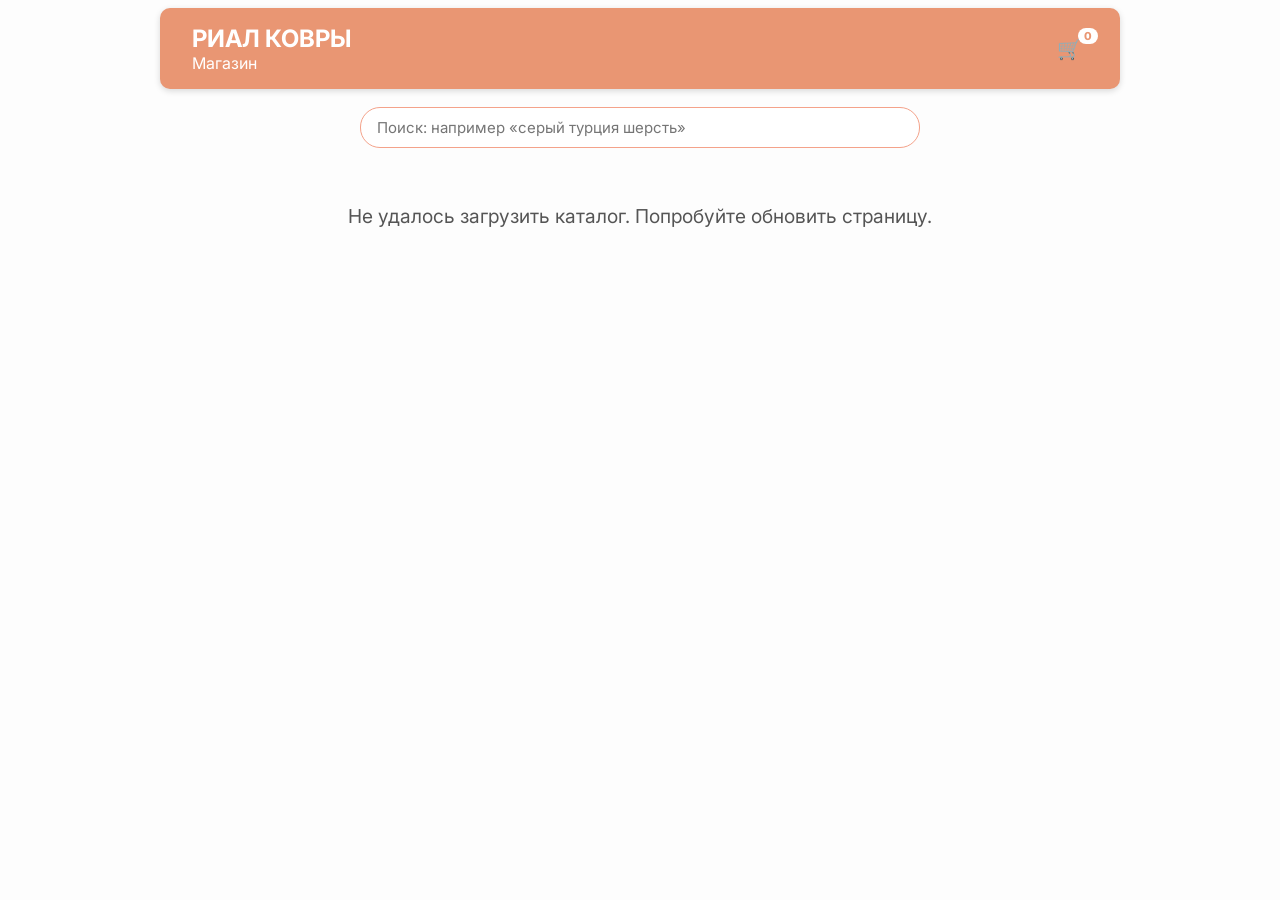
==== shop.html @ f269d0b3 "Add files via upload" ====
<!DOCTYPE html>
<html lang="ru"><head><meta charset="UTF-8"><meta name="viewport" content="width=device-width,initial-scale=1">
<title>РИАЛ КОВРЫ</title><link rel="stylesheet" href="shop.css"></head>
<body>
<div class="Header"><header>
  <div><a href="index.html" style="text-decoration:none;color:#fff;margin:0"><h1>РИАЛ КОВРЫ</h1></a><p>Магазин</p></div>
  <div class="hbtns">
    <button class="ibtn" id="cartBtn">🛒<span class="badge" id="cartCount">0</span></button>
  </div>
</header></div>

<div class="search"><input id="q" type="search" placeholder="Поиск: например «серый турция шерсть»"></div>
<div class="dropboxes" id="filters"></div>

<main><div id="empty" class="empty" hidden>Данных ковров пока что нет. Но у нас есть множество других!</div>
<div id="cardsContainer"></div></main>

<!-- Модальное окно товара -->
<div id="productModal" class="overlay"><div class="modal">
  <button class="close" id="closeModal">X</button>
  <div class="grayBack"><button class="lrBtn" id="prev">←</button><img id="gImg" alt=""><button class="lrBtn" id="next">→</button></div>
  <div class="texts"><h1 id="mTitle"></h1><div class="tag">Характеристики</div>
    <div class="despretion" id="mSpecs"></div><p class="Cost" id="mPrice"></p>
    <button class="Buy" id="mBuy">Добавить в корзину</button></div>
</div></div>

<!-- Корзина -->
<aside class="drawer" id="drawer">
  <div style="display:flex;justify-content:space-between;align-items:center"><h2>Корзина</h2><button class="btn gray" id="closeCart">✕</button></div>
  <div class="list" id="cartList"></div>
  <p class="Cost" id="cartTotal"></p>
  <button class="btn" id="clearCart">Очистить</button>
</aside>

<div class="alert hidden" id="alertBox"></div>

<script src="common.js"></script>
<script>
const $=id=>document.getElementById(id);
let products=[],cur=null,idx=0;
const DB={get(k,d){try{return JSON.parse(localStorage.getItem(k))??d}catch{return d}},set(k,v){localStorage.setItem(k,JSON.stringify(v))}};
let cart=DB.get('cart',[]);            // [{id,count}] — хранится в браузере
const state={q:'',sort:'pop',size:'all',made:'all',color:'all',pattern:'all'};

function saveCart(){DB.set('cart',cart);renderCart()}
/* ---------- фильтры ---------- */
const uniq=a=>[...new Set(a)].sort();
function buildFilters(){
  const sel=(k,label,opts)=>`<div><label class="dropbox-label">${label}</label><select class="dropbox" data-k="${k}"><option value="all">все</option>${opts.map(o=>`<option value="${esc(o[0])}" ${state[k]===o[0]?'selected':''}>${esc(o[1])}</option>`).join('')}</select></div>`;
  const d=x=>[x,x];
  $('filters').innerHTML=
    sel('size','Размер',uniq(products.map(sizeOf)).map(d))+
    sel('made','Производство',uniq(products.map(p=>p.made)).map(d))+
    sel('color','Расцветка',uniq(products.map(p=>p.color)).map(d))+
    sel('pattern','Узор',[['yes','есть'],['no','нет']])+
    `<div><label class="dropbox-label">Сортировка</label><select class="dropbox" data-k="sort">
      <option value="pop" ${state.sort==='pop'?'selected':''}>Популярные</option>
      <option value="asc" ${state.sort==='asc'?'selected':''}>Сначала дешевле</option>
      <option value="desc" ${state.sort==='desc'?'selected':''}>Сначала дороже</option></select></div>
    <div style="align-self:end"><button class="btn light" id="reset">Сбросить</button></div>`;
  document.querySelectorAll('[data-k]').forEach(s=>s.onchange=()=>{state[s.dataset.k]=s.value;render()});
  $('reset').onclick=()=>{Object.assign(state,{q:'',sort:'pop',size:'all',made:'all',color:'all',pattern:'all'});$('q').value='';buildFilters();render()};
}

/* ---------- поиск: слова из запроса ищутся по названию и характеристикам ---------- */
function score(p,words){
  const hay=(p.title+' '+sizeOf(p)+' '+p.width+' '+p.length+' '+p.made+' '+p.color+' '+p.materials+' '+p.density+' '+(p.pattern?'узор с узором':'без узора')).toLowerCase();
  return words.reduce((s,w)=>s+(hay.includes(w)?(p.title.toLowerCase().includes(w)?2:1):0),0);
}
function visible(){
  const words=state.q.toLowerCase().split(/\s+/).filter(Boolean);
  let list=products.filter(p=>
    (state.size==='all'||sizeOf(p)===state.size)&&(state.made==='all'||p.made===state.made)&&
    (state.color==='all'||p.color===state.color)&&(state.pattern==='all'||(state.pattern==='yes')===!!p.pattern))
    .map(p=>({p,s:words.length?score(p,words):0}));
  if(words.length)list=list.filter(x=>x.s>0);
  const by={pop:(a,b)=>(b.p.sales||0)-(a.p.sales||0),asc:(a,b)=>a.p.price-b.p.price,desc:(a,b)=>b.p.price-a.p.price}[state.sort];
  return list.sort((a,b)=>(b.s-a.s)||by(a,b)).map(x=>x.p);  // сначала самые подходящие, затем по выбранной сортировке
}
function render(){
  const list=visible();
  $('cardsContainer').innerHTML=list.map(p=>`<div class="card" data-id="${p.id}">
    <img src="${p.image}" loading="lazy" alt=""><h2 class="title">${esc(p.title)}</h2><p class="price">${fmt(p.price)}₽</p>
    <button class="btn" data-add="${p.id}">В корзину</button></div>`).join('');
  $('empty').hidden=list.length>0;
}
$('cardsContainer').onclick=e=>{
  const add=e.target.closest('[data-add]');if(add)return addToCart(add.dataset.add);
  const c=e.target.closest('.card');if(c)openModal(c.dataset.id);
};
$('q').oninput=e=>{state.q=e.target.value;render()};

/* ---------- модальное окно ---------- */
const imgs=()=>[cur.image,...(cur.images||[])];
function openModal(id){
  cur=products.find(p=>p.id===id);idx=0;
  $('mTitle').textContent=cur.title;
  $('mSpecs').innerHTML=specs(cur).map(([l,v])=>`<div><span>${l}</span><b>${esc(v)}</b></div>`).join('');
  $('mPrice').textContent=`Цена: ${fmt(cur.price)}₽`;showImg();
  $('mBuy').onclick=()=>addToCart(cur.id);productModal.classList.add('open');document.body.style.overflow='hidden';
}
function closeModal(){productModal.classList.remove('open');document.body.style.overflow=''}
function showImg(){const a=imgs();$('gImg').src=a[idx];$('prev').style.visibility=$('next').style.visibility=a.length>1?'visible':'hidden'}
$('next').onclick=()=>{idx=(idx+1)%imgs().length;showImg()};
$('prev').onclick=()=>{idx=(idx-1+imgs().length)%imgs().length;showImg()};
$('closeModal').onclick=closeModal;
productModal.onclick=e=>{if(e.target===productModal)closeModal()};
document.onkeydown=e=>{if(e.key==='Escape'){closeModal();drawer.classList.remove('open')}
  if(productModal.classList.contains('open')){if(e.key==='ArrowRight')$('next').click();if(e.key==='ArrowLeft')$('prev').click()}};

/* ---------- корзина ---------- */
function addToCart(id){
  const it=cart.find(x=>x.id===id);it?it.count++:cart.push({id,count:1});saveCart();toast('Товар добавлен в корзину');
}
function renderCart(){
  cart=cart.filter(x=>products.some(p=>p.id===x.id));   // удалённые админом товары пропадают
  let total=0,n=0;
  $('cartList').innerHTML=cart.length?cart.map(x=>{const p=products.find(p=>p.id===x.id);total+=p.price*x.count;n+=x.count;
    return `<div class="row"><img src="${p.image}" loading="lazy" alt=""><div class="n">${esc(p.title)}<br><small>${fmt(p.price)}₽</small></div>
    <div class="qty"><button data-d="-1" data-id="${x.id}">−</button> ${x.count} <button data-d="1" data-id="${x.id}">+</button></div></div>`}).join(''):'<p>Корзина пуста</p>';
  $('cartTotal').textContent=`Итого: ${fmt(total)}₽`;$('cartCount').textContent=n;
}
$('cartList').onclick=e=>{const b=e.target.closest('[data-d]');if(!b)return;
  const it=cart.find(x=>x.id===b.dataset.id);it.count+=+b.dataset.d;if(it.count<1)cart=cart.filter(x=>x!==it);saveCart()};
$('cartBtn').onclick=()=>drawer.classList.add('open');
$('closeCart').onclick=()=>drawer.classList.remove('open');
$('clearCart').onclick=()=>{cart=[];saveCart()};
function toast(t){const a=$('alertBox');a.textContent=t;a.classList.remove('hidden');clearTimeout(toast.t);toast.t=setTimeout(()=>a.classList.add('hidden'),2500)}

async function load(){
  try{products=await (await fetch('data/products.json?t='+Date.now())).json();buildFilters();render();renderCart()}
  catch{$('empty').textContent='Не удалось загрузить каталог. Попробуйте обновить страницу.';$('empty').hidden=false}
}
load();document.addEventListener('visibilitychange',()=>{if(!document.hidden)load()});
</script></body></html>
---- shop.css ----
@import url('https://fonts.googleapis.com/css2?family=Inter:wght@400;500;600;800&display=swap');
*{margin:0;box-sizing:border-box}
body{font-family:Inter,Arial,sans-serif;background:#fdfdfd;color:#4a4a4a}
.Header{display:flex;justify-content:center;position:sticky;top:0;z-index:100;padding-top:8px}
header{background:#e99673;color:#fff;padding:16px 32px;display:flex;justify-content:space-between;align-items:center;gap:16px;box-shadow:0 2px 6px rgba(0,0,0,.15);width:min(960px,92%);border-radius:10px}
header h1{font-size:24px}header p{font-size:16px}
.hbtns{display:flex;gap:14px;align-items:center}
.ibtn{background:none;border:0;color:#fff;font-size:20px;cursor:pointer;position:relative;transition:transform .2s;font-family:inherit}
.ibtn:hover{transform:scale(1.1)}
.badge{position:absolute;top:-8px;right:-10px;background:#fff;color:#e99673;border-radius:10px;font-size:11px;font-weight:800;padding:1px 6px}
.search{display:flex;justify-content:center;margin:18px 0 0}
.search input{width:min(560px,92%);padding:10px 16px;border:1px solid #F4A28A;border-radius:20px;font:15px Inter;outline:none}
.search input:focus,.dropbox:focus,.field:focus{border-color:#E27D60;box-shadow:0 0 0 3px rgba(226,125,96,.2)}
.dropboxes{display:flex;justify-content:center;flex-wrap:wrap;gap:16px 32px;margin:16px 12px 8px}
.dropbox-label{display:block;font-size:14px;font-weight:700;color:#2C2C2C;margin-bottom:3px}
.dropbox,.field{padding:5px 6px;font:15px Inter;color:#2C2C2C;background:#fff;border:1px solid #F4A28A;border-radius:6px;outline:none;transition:.2s}
.dropbox:hover{border-color:#E27D60;background:#FFF9F7}
.btn,.Buy{background:#f28c64;color:#fff;border:0;border-radius:8px;font:700 14px Inter;padding:10px 18px;cursor:pointer;transition:.2s}
.btn:hover{background:#dc6337}
.btn.light{background:#faa085;padding:6px 12px;font-size:12px}
.btn.gray{background:#dadada;color:#4a4a4a}
#cardsContainer{display:flex;justify-content:center;flex-wrap:wrap;padding:8px}
.card{background:linear-gradient(145deg,#ffdece,#ffe7de);border-radius:12px;box-shadow:0 4px 10px rgba(0,0,0,.1);padding:20px;text-align:center;margin:20px;width:209px;transition:.2s;cursor:pointer}
.card:hover{transform:translateY(-5px);box-shadow:0 8px 18px rgba(0,0,0,.15)}
.card img{width:132px;height:152px;object-fit:cover;background:#ddd;border-radius:8px;margin-bottom:15px}
.title{font-size:18px;font-weight:700;margin-bottom:10px}
.price{color:#555;font-weight:700;margin-bottom:15px}
.empty{text-align:center;margin:40px auto;font-size:1.2rem;color:#555}
.overlay{display:none;position:fixed;inset:0;background:rgba(0,0,0,.5);z-index:999;overflow:auto}
.overlay.open{display:block}
.modal{position:relative;margin:4vh auto;background:#fff;border-radius:20px;box-shadow:0 10px 20px rgba(0,0,0,.3);width:min(1100px,94%);display:flex;overflow:hidden}
.grayBack{background:#dadada;border-radius:20px;width:44%;display:flex;justify-content:center;align-items:center;gap:14px;padding:20px;min-height:520px}
.grayBack img{width:100%;max-width:340px;aspect-ratio:2/3;object-fit:cover;border-radius:7px}
.lrBtn{border-radius:50%;border:0;color:#fff;background:#E9967A;height:44px;width:44px;font-size:22px;cursor:pointer;flex:none}
.texts{flex:1;padding:24px 30px;display:flex;flex-direction:column;gap:14px}
.texts h1{font-size:34px;padding-right:50px}
.tag{background:#e99673;color:#fff;padding:10px;border-radius:10px;text-align:center}
.despretion{background:#dadada;padding:15px 20px;border-radius:10px;font-size:16px;display:flex;flex-direction:column;gap:6px}
.despretion div{display:flex;justify-content:space-between;gap:12px}
.Cost{font-size:25px;font-weight:600}
.Buy{height:56px;font-size:22px}.Buy:hover{background:#ea805d}
.close{position:absolute;top:12px;right:12px;height:44px;width:44px;border-radius:14px;border:0;background:#E9967A;font-size:24px;font-weight:800;color:#fff;cursor:pointer;z-index:2}
.drawer{position:fixed;top:0;right:0;height:100%;width:min(400px,100%);background:#fdf0eb;z-index:1000;box-shadow:-4px 0 14px rgba(0,0,0,.2);transform:translateX(105%);transition:transform .3s;display:flex;flex-direction:column;padding:18px;gap:12px}
.drawer.open{transform:none}
.drawer .list{flex:1;overflow:auto;display:flex;flex-direction:column;gap:10px}
.row{display:flex;gap:10px;align-items:center;background:#fff;border-radius:10px;padding:8px}
.row img{width:48px;height:60px;object-fit:cover;border-radius:6px}
.row .n{flex:1;font-weight:600;font-size:14px}
.qty button{width:24px;height:24px;border:0;border-radius:6px;background:#f28c64;color:#fff;cursor:pointer}
.alert{position:fixed;top:20px;left:50%;transform:translateX(-50%);background:#fc8d6b;color:#fff;padding:12px 24px;border-radius:8px;box-shadow:0 4px 12px rgba(0,0,0,.15);z-index:9999;transition:.5s;pointer-events:none}
.alert.hidden{opacity:0;transform:translate(-50%,-20px)}
.box{background:#fff;border-radius:16px;padding:24px;width:min(380px,92%);margin:12vh auto;display:flex;flex-direction:column;gap:10px;position:relative}
.wrap{width:min(1000px,94%);margin:20px auto;display:flex;flex-direction:column;gap:20px}
.panel{background:linear-gradient(145deg,#ffdece,#ffe7de);border-radius:12px;padding:20px;box-shadow:0 4px 10px rgba(0,0,0,.1)}
.grid{display:grid;grid-template-columns:repeat(auto-fit,minmax(200px,1fr));gap:12px;margin:12px 0}
.grid label{font-size:13px;font-weight:700;display:flex;flex-direction:column;gap:3px}
.thumbs{display:flex;flex-wrap:wrap;gap:8px;margin:8px 0}
.thumbs div{position:relative}.thumbs img{width:64px;height:80px;object-fit:cover;border-radius:6px}
.thumbs b{position:absolute;top:-6px;right:-6px;background:#E9967A;color:#fff;border-radius:50%;width:18px;height:18px;text-align:center;font-size:12px;cursor:pointer}
table{width:100%;border-collapse:collapse;background:#fff;border-radius:10px;overflow:hidden;font-size:14px}
th{background:#e99673;color:#fff}th,td{padding:8px;text-align:left}tr+tr td{border-top:1px solid #eee}
td img{width:40px;height:50px;object-fit:cover;border-radius:4px}
.tw{overflow-x:auto}
@media(max-width:760px){.modal{flex-direction:column}.grayBack{width:100%;min-height:0;padding:20px 8px}.texts h1{font-size:26px}header{padding:12px 16px}.card{width:150px;padding:12px;margin:8px}.card img{width:100px;height:120px}}
/* большое модальное окно */
.modal{width:min(1500px,97%);min-height:92vh;margin:2vh auto}
.grayBack{min-height:92vh}.grayBack img{max-width:560px}
.texts{padding:36px 44px;gap:20px;justify-content:center}
.texts h1{font-size:42px}.despretion{font-size:19px;padding:20px 26px;gap:10px}.Cost{font-size:30px}
.tag{font-size:18px;padding:12px}.Buy{height:64px;font-size:24px}
@media(max-width:760px){.modal{min-height:0;margin:1vh auto}.grayBack{min-height:0}.texts{padding:20px}.texts h1{font-size:26px}.despretion{font-size:15px}.Cost{font-size:22px}}
.login{display:flex;flex-direction:column;gap:10px;width:min(380px,92%);margin:12vh auto}
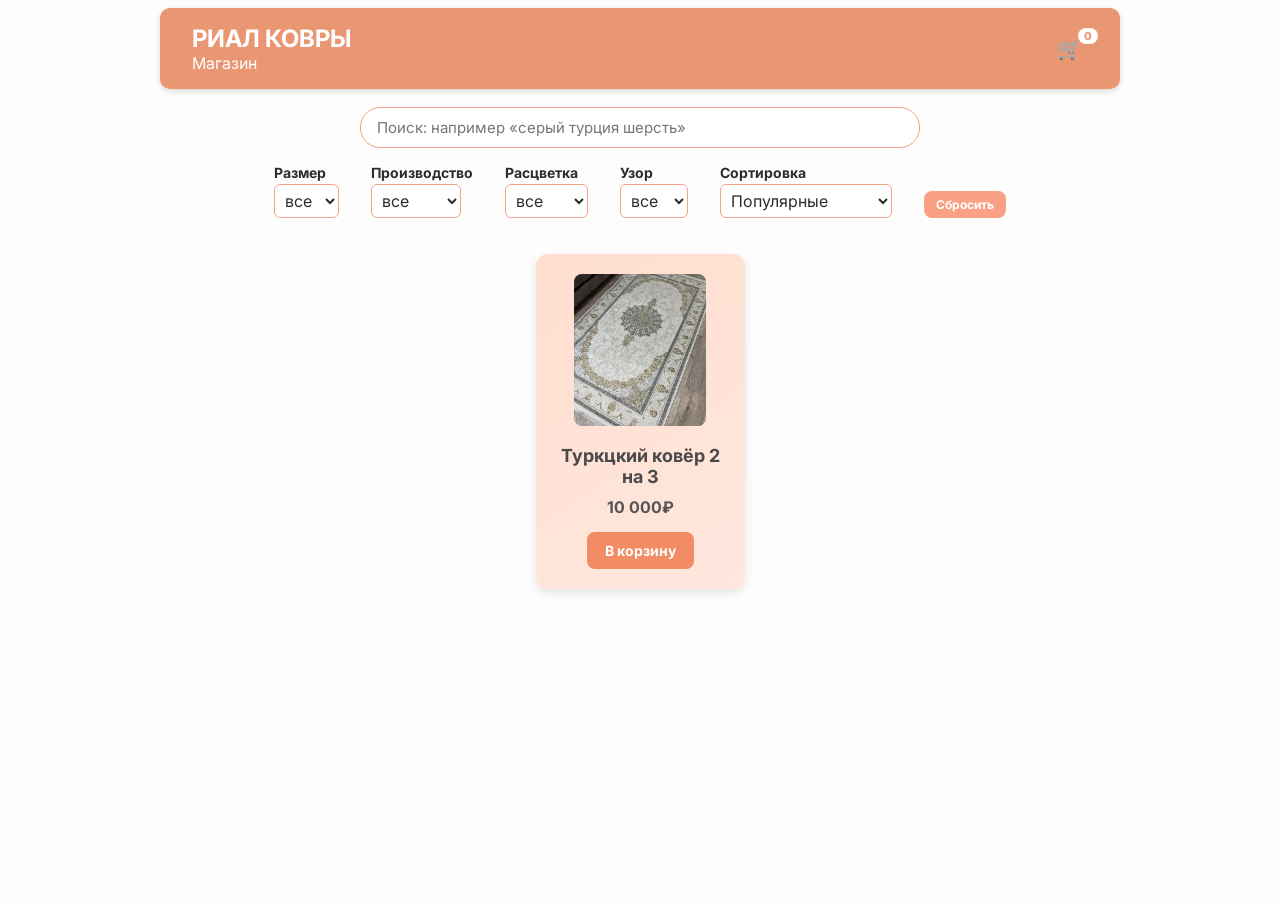
==== commit b2507dc3: "Add files via upload" ====
--- a/shop.html
+++ b/shop.html
@@ -1,5 +1,5 @@
 <!DOCTYPE html>
-<html lang="ru"><head><meta charset="UTF-8"><meta name="viewport" content="width=device-width,initial-scale=1">
+<html lang="ru"><head><meta charset="UTF-8"><meta name="viewport" content="width=device-width,initial-scale=1,viewport-fit=cover"><meta name="theme-color" content="#e99673">
 <title>РИАЛ КОВРЫ</title><link rel="stylesheet" href="shop.css"></head>
 <body>
 <div class="Header"><header>
@@ -29,12 +29,35 @@
   <div style="display:flex;justify-content:space-between;align-items:center"><h2>Корзина</h2><button class="btn gray" id="closeCart">✕</button></div>
   <div class="list" id="cartList"></div>
   <p class="Cost" id="cartTotal"></p>
-  <button class="btn" id="clearCart">Очистить</button>
+  <button class="Buy" id="checkout" style="height:48px;font-size:18px">Оформить заказ</button>
+  <button class="btn gray" id="clearCart">Очистить</button>
 </aside>
 
+<!-- Оформление заказа -->
+<div id="orderModal" class="overlay"><div class="box" style="width:min(440px,94%);margin:6vh auto">
+  <button class="close" style="width:34px;height:34px;font-size:16px" id="orderClose">X</button>
+  <div id="orderForm" style="display:flex;flex-direction:column;gap:10px">
+    <h2>Оформление заказа</h2>
+    <p id="orderSum" style="font-size:14px"></p>
+    <label class="dropbox-label">ФИО<input class="field" id="oName" autocomplete="name" style="width:100%;font-weight:400" placeholder="Иванов Иван Иванович"></label>
+    <label class="dropbox-label">Номер телефона<input class="field" id="oPhone" type="tel" autocomplete="tel" style="width:100%;font-weight:400" placeholder="+7 900 000-00-00"></label>
+    <label style="display:flex;gap:8px;align-items:center;font-size:15px"><input type="checkbox" id="oWa"> Есть WhatsApp на этом номере телефона</label>
+    <label style="display:flex;gap:8px;align-items:center;font-size:15px"><input type="checkbox" id="oMax"> Есть MAX на этом номере телефона</label>
+    <input id="oTrap" tabindex="-1" autocomplete="off" style="position:absolute;left:-9999px" aria-hidden="true">
+    <p id="oErr" style="color:#c0392b;font-size:13px"></p>
+    <button class="Buy" id="oSend" style="height:50px;font-size:20px">Отправить заказ</button>
+    <p style="font-size:12px">Оплата не на сайте: мы свяжемся с вами по указанному номеру и подтвердим заказ.</p>
+  </div>
+  <div id="orderDone" hidden style="text-align:center;display:none;flex-direction:column;gap:12px">
+    <h2 id="doneTitle"></h2><p id="doneText"></p>
+    <button class="btn" id="copyOrder" hidden>Скопировать заказ</button>
+    <button class="btn gray" id="doneClose">Закрыть</button>
+  </div>
+</div></div>
 <div class="alert hidden" id="alertBox"></div>
 
 <script src="common.js"></script>
+<script src="config.js"></script>
 <script>
 const $=id=>document.getElementById(id);
 let products=[],cur=null,idx=0;
@@ -127,6 +150,38 @@
 $('clearCart').onclick=()=>{cart=[];saveCart()};
 function toast(t){const a=$('alertBox');a.textContent=t;a.classList.remove('hidden');clearTimeout(toast.t);toast.t=setTimeout(()=>a.classList.add('hidden'),2500)}
 
+
+/* ---------- оформление заказа ---------- */
+function orderText(){let total=0;const lines=cart.map((x,i)=>{const p=products.find(p=>p.id===x.id);if(!p)return'';total+=p.price*x.count;
+  return `${i+1}. ${p.title} (${sizeOf(p)}) — ${x.count} × ${fmt(p.price)} ₽ = ${fmt(p.price*x.count)} ₽`}).filter(Boolean);return{text:lines.join('\n'),total}}
+const showForm=f=>{$('orderForm').style.display=f?'flex':'none';$('orderDone').style.display=f?'none':'flex'};
+$('checkout').onclick=()=>{
+  if(!cart.length)return toast('Корзина пуста');
+  const o=orderText();$('orderSum').textContent=`Товаров: ${cart.reduce((n,x)=>n+x.count,0)}, сумма: ${fmt(o.total)} ₽`;
+  $('oErr').textContent='';showForm(true);orderModal.classList.add('open');
+};
+const closeOrder=()=>orderModal.classList.remove('open');
+$('orderClose').onclick=$('doneClose').onclick=closeOrder;
+$('oSend').onclick=async()=>{
+  const name=$('oName').value.trim().replace(/\s+/g,' '),phone=$('oPhone').value.trim(),digits=phone.replace(/\D/g,'');
+  if(name.split(' ').length<2||name.length<5)return $('oErr').textContent='Введите фамилию и имя (ФИО)';
+  if(digits.length<10||digits.length>15||!/^[+\d\s()-]+$/.test(phone))return $('oErr').textContent='Введите корректный номер телефона';
+  if(Date.now()-(+localStorage.getItem('lastOrder')||0)<60000)return $('oErr').textContent='Заказ уже отправлен. Подождите минуту.';
+  const o=orderText(),order={name,phone,whatsapp:$('oWa').checked,max:$('oMax').checked,text:o.text,total:fmt(o.total)};
+  $('oErr').textContent='';$('oSend').disabled=true;$('oSend').textContent='Отправляю…';
+  try{
+    if(!$('oTrap').value)await sendOrder(order);     // заполненная скрытая ловушка = бот, молча «успех»
+    localStorage.setItem('lastOrder',Date.now());
+    $('doneTitle').textContent='Заказ отправлен!';$('doneText').textContent='Мы свяжемся с вами по номеру '+phone+'.';$('copyOrder').hidden=true;
+    cart=[];saveCart();drawer.classList.remove('open');
+  }catch(e){
+    $('doneTitle').textContent='Не удалось отправить';
+    $('doneText').textContent='Позвоните нам: '+ORDER_CONFIG.phone+' — или скопируйте заказ и отправьте его любым удобным способом.';
+    $('copyOrder').hidden=false;
+    $('copyOrder').onclick=()=>navigator.clipboard.writeText(`${name}, ${phone}\n${o.text}\nИтого: ${fmt(o.total)} ₽`).then(()=>toast('Скопировано'));
+  }
+  showForm(false);$('oSend').disabled=false;$('oSend').textContent='Отправить заказ';
+};
 async function load(){
   try{products=await (await fetch('data/products.json?t='+Date.now())).json();buildFilters();render();renderCart()}
   catch{$('empty').textContent='Не удалось загрузить каталог. Попробуйте обновить страницу.';$('empty').hidden=false}
--- a/shop.css
+++ b/shop.css
@@ -70,3 +70,53 @@
 .tag{font-size:18px;padding:12px}.Buy{height:64px;font-size:24px}
 @media(max-width:760px){.modal{min-height:0;margin:1vh auto}.grayBack{min-height:0}.texts{padding:20px}.texts h1{font-size:26px}.despretion{font-size:15px}.Cost{font-size:22px}}
 .login{display:flex;flex-direction:column;gap:10px;width:min(380px,92%);margin:12vh auto}
+
+/* ===== Адаптивность: телефоны, планшеты, ноутбуки, большие экраны ===== */
+html{-webkit-text-size-adjust:100%;text-size-adjust:100%}
+body{overflow-x:hidden;padding-left:env(safe-area-inset-left);padding-right:env(safe-area-inset-right);padding-bottom:env(safe-area-inset-bottom)}
+img{max-width:100%}
+input,select,textarea,.field,.dropbox{font-size:16px}               /* iOS не приближает страницу при вводе */
+button,.btn,.Buy,.ibtn{touch-action:manipulation}
+.Header{padding-top:max(8px,env(safe-area-inset-top))}
+.alert{top:max(20px,env(safe-area-inset-top));max-width:92%;text-align:center}
+.drawer{height:100vh;padding-bottom:max(18px,env(safe-area-inset-bottom))}
+@supports(height:100dvh){.drawer{height:100dvh}.modal,.grayBack{min-height:92dvh}}
+@media(pointer:coarse){button,.btn,.Buy,.ibtn,.qty button{min-height:44px;min-width:44px}.qty button{min-width:36px;min-height:36px}}
+@media(hover:none){.card:hover{transform:none;box-shadow:0 4px 10px rgba(0,0,0,.1)}.ibtn:hover{transform:none}}
+@media(min-width:1500px){#cardsContainer{max-width:1500px;margin:0 auto}}
+
+/* планшеты */
+@media(max-width:1024px){
+  .grayBack img{max-width:420px}
+  .texts{padding:28px}.texts h1{font-size:32px}.despretion{font-size:17px}
+}
+/* телефоны */
+@media(max-width:760px){
+  header{width:94%;padding:12px 14px}header h1{font-size:19px}header p{font-size:14px}
+  .search input{width:94%}
+  .dropboxes{display:grid;grid-template-columns:1fr 1fr;gap:10px;margin:12px 3%}
+  .dropbox{width:100%}#reset{width:100%}
+  .modal{width:100%;margin:0;border-radius:0;min-height:100vh}
+  @supports(height:100dvh){.modal{min-height:100dvh}}
+  .grayBack{border-radius:0;padding:56px 8px 20px;min-height:0}
+  .grayBack img{max-width:260px}
+  .texts{padding:18px 16px 28px}.texts h1{padding-right:0;font-size:24px}
+  .Buy{height:54px;font-size:19px}
+  #productModal .close{position:fixed;top:max(10px,env(safe-area-inset-top));right:10px}
+  .lrBtn{height:40px;width:40px}
+}
+@media(max-width:520px){
+  #cardsContainer{padding:4px}
+  .card{width:calc(50% - 16px);margin:8px;padding:10px}
+  .card img{width:100%;height:auto;aspect-ratio:3/4}
+  .title{font-size:15px}.card .btn{padding:8px 10px;font-size:13px;width:100%}
+  .row{flex-wrap:wrap}
+  .box{padding:18px}
+}
+@media(max-width:360px){.dropboxes{grid-template-columns:1fr}}
+/* телефон лёжа */
+@media(max-height:500px) and (orientation:landscape){.grayBack img{max-width:200px}.modal{margin:0 auto}}
+/* админка */
+.wrap{width:min(1000px,96%)}
+@media(max-width:600px){.panel{padding:14px}.tw table{min-width:560px}.grid{grid-template-columns:1fr}.thumbs img{width:56px;height:70px}}
+@media(prefers-reduced-motion:reduce){html{scroll-behavior:auto}*{transition:none!important;animation:none!important}}
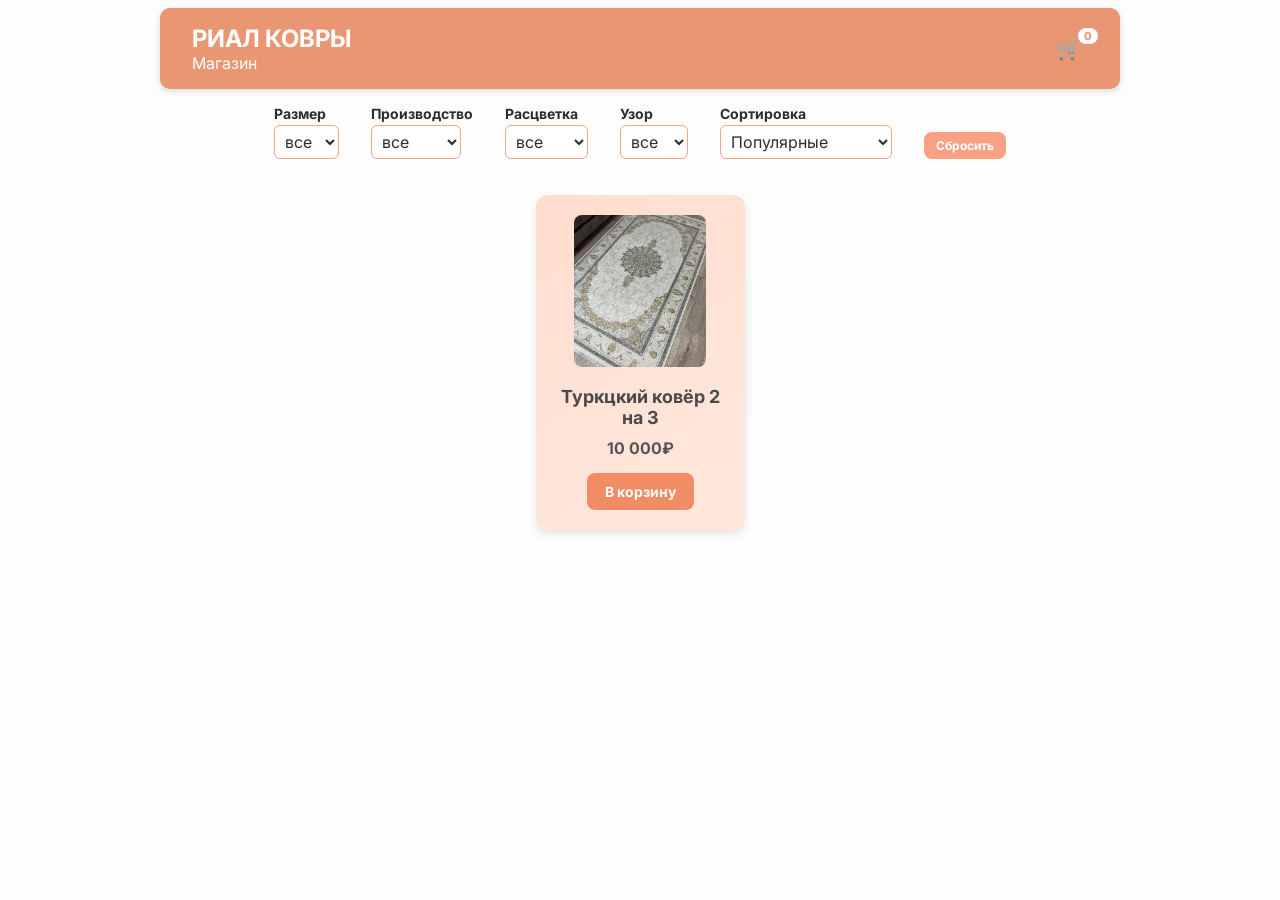
==== commit dba54c36: "Add files via upload" ====
--- a/shop.html
+++ b/shop.html
@@ -9,7 +9,6 @@
   </div>
 </header></div>
 
-<div class="search"><input id="q" type="search" placeholder="Поиск: например «серый турция шерсть»"></div>
 <div class="dropboxes" id="filters"></div>
 
 <main><div id="empty" class="empty" hidden>Данных ковров пока что нет. Но у нас есть множество других!</div>
@@ -50,6 +49,8 @@
   </div>
   <div id="orderDone" hidden style="text-align:center;display:none;flex-direction:column;gap:12px">
     <h2 id="doneTitle"></h2><p id="doneText"></p>
+    <a class="btn" id="smsOrder" hidden style="text-decoration:none">Отправить SMS</a>
+    <a class="btn" id="waOrder" hidden target="_blank" rel="noopener" style="text-decoration:none">Написать в WhatsApp</a>
     <button class="btn" id="copyOrder" hidden>Скопировать заказ</button>
     <button class="btn gray" id="doneClose">Закрыть</button>
   </div>
@@ -63,7 +64,7 @@
 let products=[],cur=null,idx=0;
 const DB={get(k,d){try{return JSON.parse(localStorage.getItem(k))??d}catch{return d}},set(k,v){localStorage.setItem(k,JSON.stringify(v))}};
 let cart=DB.get('cart',[]);            // [{id,count}] — хранится в браузере
-const state={q:'',sort:'pop',size:'all',made:'all',color:'all',pattern:'all'};
+const state={sort:'pop',size:'all',made:'all',color:'all',pattern:'all'};
 
 function saveCart(){DB.set('cart',cart);renderCart()}
 /* ---------- фильтры ---------- */
@@ -82,23 +83,15 @@
       <option value="desc" ${state.sort==='desc'?'selected':''}>Сначала дороже</option></select></div>
     <div style="align-self:end"><button class="btn light" id="reset">Сбросить</button></div>`;
   document.querySelectorAll('[data-k]').forEach(s=>s.onchange=()=>{state[s.dataset.k]=s.value;render()});
-  $('reset').onclick=()=>{Object.assign(state,{q:'',sort:'pop',size:'all',made:'all',color:'all',pattern:'all'});$('q').value='';buildFilters();render()};
+  $('reset').onclick=()=>{Object.assign(state,{sort:'pop',size:'all',made:'all',color:'all',pattern:'all'});buildFilters();render()};
 }
 
-/* ---------- поиск: слова из запроса ищутся по названию и характеристикам ---------- */
-function score(p,words){
-  const hay=(p.title+' '+sizeOf(p)+' '+p.width+' '+p.length+' '+p.made+' '+p.color+' '+p.materials+' '+p.density+' '+(p.pattern?'узор с узором':'без узора')).toLowerCase();
-  return words.reduce((s,w)=>s+(hay.includes(w)?(p.title.toLowerCase().includes(w)?2:1):0),0);
-}
 function visible(){
-  const words=state.q.toLowerCase().split(/\s+/).filter(Boolean);
-  let list=products.filter(p=>
+  const list=products.filter(p=>
     (state.size==='all'||sizeOf(p)===state.size)&&(state.made==='all'||p.made===state.made)&&
-    (state.color==='all'||p.color===state.color)&&(state.pattern==='all'||(state.pattern==='yes')===!!p.pattern))
-    .map(p=>({p,s:words.length?score(p,words):0}));
-  if(words.length)list=list.filter(x=>x.s>0);
-  const by={pop:(a,b)=>(b.p.sales||0)-(a.p.sales||0),asc:(a,b)=>a.p.price-b.p.price,desc:(a,b)=>b.p.price-a.p.price}[state.sort];
-  return list.sort((a,b)=>(b.s-a.s)||by(a,b)).map(x=>x.p);  // сначала самые подходящие, затем по выбранной сортировке
+    (state.color==='all'||p.color===state.color)&&(state.pattern==='all'||(state.pattern==='yes')===!!p.pattern));
+  const by={pop:(a,b)=>(b.sales||0)-(a.sales||0),asc:(a,b)=>a.price-b.price,desc:(a,b)=>b.price-a.price}[state.sort];
+  return list.sort(by);
 }
 function render(){
   const list=visible();
@@ -111,7 +104,6 @@
   const add=e.target.closest('[data-add]');if(add)return addToCart(add.dataset.add);
   const c=e.target.closest('.card');if(c)openModal(c.dataset.id);
 };
-$('q').oninput=e=>{state.q=e.target.value;render()};
 
 /* ---------- модальное окно ---------- */
 const imgs=()=>[cur.image,...(cur.images||[])];
@@ -172,13 +164,16 @@
   try{
     if(!$('oTrap').value)await sendOrder(order);     // заполненная скрытая ловушка = бот, молча «успех»
     localStorage.setItem('lastOrder',Date.now());
-    $('doneTitle').textContent='Заказ отправлен!';$('doneText').textContent='Мы свяжемся с вами по номеру '+phone+'.';$('copyOrder').hidden=true;
+    $('doneTitle').textContent='Заказ отправлен!';$('doneText').textContent='Мы свяжемся с вами по номеру '+phone+'.';['copyOrder','smsOrder','waOrder'].forEach(i=>$(i).hidden=true);
     cart=[];saveCart();drawer.classList.remove('open');
   }catch(e){
-    $('doneTitle').textContent='Не удалось отправить';
-    $('doneText').textContent='Позвоните нам: '+ORDER_CONFIG.phone+' — или скопируйте заказ и отправьте его любым удобным способом.';
-    $('copyOrder').hidden=false;
-    $('copyOrder').onclick=()=>navigator.clipboard.writeText(`${name}, ${phone}\n${o.text}\nИтого: ${fmt(o.total)} ₽`).then(()=>toast('Скопировано'));
+    const msg=`Заказ с сайта\n${name}, ${phone}\n${o.text}\nИтого: ${fmt(o.total)} ₽`,num=ORDER_CONFIG.smsPhone;
+    $('doneTitle').textContent='Не удалось отправить автоматически';
+    $('doneText').textContent='Отправьте заказ сами одним из способов ниже или позвоните нам: '+ORDER_CONFIG.phone;
+    $('smsOrder').href=`sms:${num}?&body=${encodeURIComponent(msg)}`;
+    $('waOrder').href=`https://wa.me/${num.replace(/\D/g,'')}?text=${encodeURIComponent(msg)}`;
+    ['copyOrder','smsOrder','waOrder'].forEach(i=>$(i).hidden=false);
+    $('copyOrder').onclick=()=>navigator.clipboard.writeText(msg).then(()=>toast('Скопировано'));
   }
   showForm(false);$('oSend').disabled=false;$('oSend').textContent='Отправить заказ';
 };
--- a/shop.css
+++ b/shop.css
@@ -8,12 +8,10 @@
 .ibtn{background:none;border:0;color:#fff;font-size:20px;cursor:pointer;position:relative;transition:transform .2s;font-family:inherit}
 .ibtn:hover{transform:scale(1.1)}
 .badge{position:absolute;top:-8px;right:-10px;background:#fff;color:#e99673;border-radius:10px;font-size:11px;font-weight:800;padding:1px 6px}
-.search{display:flex;justify-content:center;margin:18px 0 0}
-.search input{width:min(560px,92%);padding:10px 16px;border:1px solid #F4A28A;border-radius:20px;font:15px Inter;outline:none}
-.search input:focus,.dropbox:focus,.field:focus{border-color:#E27D60;box-shadow:0 0 0 3px rgba(226,125,96,.2)}
 .dropboxes{display:flex;justify-content:center;flex-wrap:wrap;gap:16px 32px;margin:16px 12px 8px}
 .dropbox-label{display:block;font-size:14px;font-weight:700;color:#2C2C2C;margin-bottom:3px}
 .dropbox,.field{padding:5px 6px;font:15px Inter;color:#2C2C2C;background:#fff;border:1px solid #F4A28A;border-radius:6px;outline:none;transition:.2s}
+.dropbox:focus,.field:focus{border-color:#E27D60;box-shadow:0 0 0 3px rgba(226,125,96,.2)}
 .dropbox:hover{border-color:#E27D60;background:#FFF9F7}
 .btn,.Buy{background:#f28c64;color:#fff;border:0;border-radius:8px;font:700 14px Inter;padding:10px 18px;cursor:pointer;transition:.2s}
 .btn:hover{background:#dc6337}
@@ -93,7 +91,6 @@
 /* телефоны */
 @media(max-width:760px){
   header{width:94%;padding:12px 14px}header h1{font-size:19px}header p{font-size:14px}
-  .search input{width:94%}
   .dropboxes{display:grid;grid-template-columns:1fr 1fr;gap:10px;margin:12px 3%}
   .dropbox{width:100%}#reset{width:100%}
   .modal{width:100%;margin:0;border-radius:0;min-height:100vh}
@@ -119,4 +116,4 @@
 /* админка */
 .wrap{width:min(1000px,96%)}
 @media(max-width:600px){.panel{padding:14px}.tw table{min-width:560px}.grid{grid-template-columns:1fr}.thumbs img{width:56px;height:70px}}
-@media(prefers-reduced-motion:reduce){html{scroll-behavior:auto}*{transition:none!important;animation:none!important}}
+@media(prefers-reduced-motion:reduce){html{scroll-behavior:auto}}
